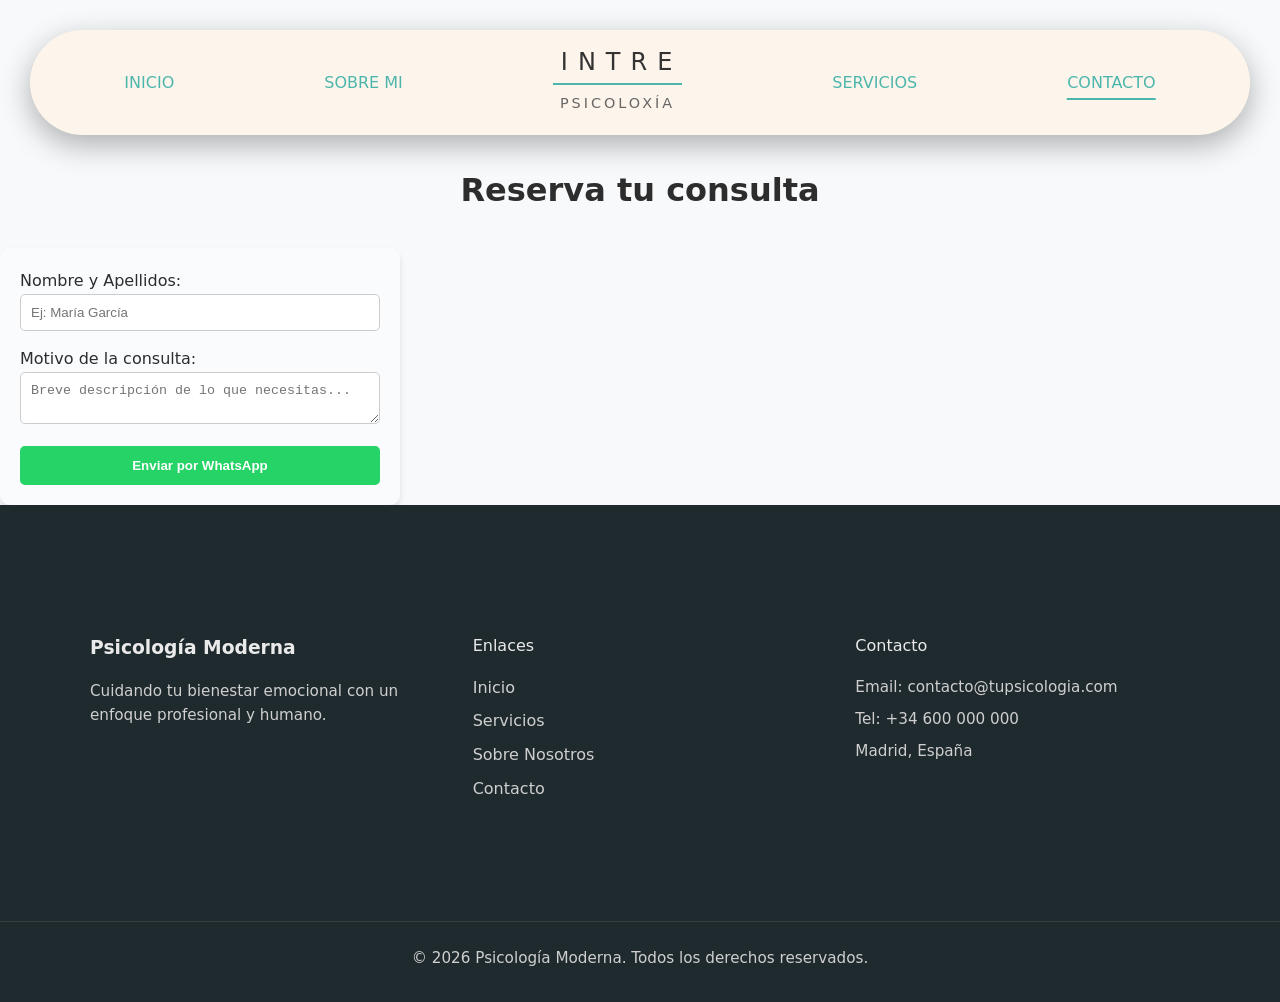
==== views/contacto.html @ 8d7d243c "add" ====
<!DOCTYPE html>
<html lang="es">
<head>
    <meta charset="UTF-8">
    <meta name="viewport" content="width=device-width, initial-scale=1.0">
    <title>INTRE | PSICOLOXÍA</title>
    <link rel="stylesheet" href="../estilos/estilos.css">
</head>
<body>
    <header>  
        <nav class="navBar">
            <ul class="navBarlist">
                <li><a class="enlace" href="../index.html">INICIO</a></li>
                <li><a class="enlace" href="#">SOBRE MI</a></li>
                <li class="logo-item">
                    <div class="logo-intre">
                        <a href="../index.html">
                            <span class="nombre-principal">INTRE</span>
                            <div class="linea-divisora"></div>
                            <span class="especialidad">PSICOLOXÍA</span>
                        </a>
                    </div>
                </li>
                <li><a class="enlace" href="#">SERVICIOS</a></li>
                <li><a class="enlace active" href="#">CONTACTO</a></li>
            </ul>
        </nav>
    </header>
    <main>
        <!-- CONTACTO -->
        <section id="contacto">
            <h2>Reserva tu consulta</h2>
            <form id="psicoForm">
                <div class="campo">
                    <label>Nombre y Apellidos:</label>
                    <input type="text" id="nombreCompleto" placeholder="Ej: María García" required>
                </div>
                <div class="campo">
                    <label>Motivo de la consulta:</label>
                    <textarea id="consulta" placeholder="Breve descripción de lo que necesitas..." required></textarea>
                </div>
                <button type="button" onclick="enviarConsulta()">
                    Enviar por WhatsApp
                </button>
            </form>
        </section>

    </main>
    <footer class="footer">
        <div class="container footer-content">
            <div class="footer-brand">
                <h3>Psicología Moderna</h3>
                <p>Cuidando tu bienestar emocional con un enfoque profesional y humano.</p>
            </div>
            <div class="footer-links">
                <h4>Enlaces</h4>
                <ul>
                    <li><a href="#">Inicio</a></li>
                    <li><a href="#">Servicios</a></li>
                    <li><a href="#">Sobre Nosotros</a></li>
                    <li><a href="#contacto">Contacto</a></li>
                </ul>
            </div>
            <div class="footer-contact">
                <h4>Contacto</h4>
                <p>Email: contacto@tupsicologia.com</p>
                <p>Tel: +34 600 000 000</p>
                <p>Madrid, España</p>
            </div>
        </div>
        <div class="footer-bottom">
            <p>© 2026 Psicología Moderna. Todos los derechos reservados.</p>
        </div>
    </footer> 
<script src="../js/scripts.js"></script>
</body>
</html>
---- estilos/estilos.css ----
header{
    background-color: #fdf5eb;
    margin: 30px;
    border-radius: 100px;
    box-shadow: 0 10px 30px rgba(0, 0, 0, 0.3);
}

.logo-intre {
    display: flex;
    flex-direction: column; /* Alinea los elementos uno sobre otro */
    align-items: center;    /* Centra el texto y la línea */
    text-align: center;
}

.logo-intre a{
    text-decoration: none;
    align-items: center;
    width: 100%;
    flex-direction: column;
   
}

.nombre-principal {
    font-size: 1.5rem;      /* Tamaño grande para destacar */
    letter-spacing: 10px;    /* Espaciado entre letras como en la imagen */
    color: #333;            /* Gris muy oscuro/negro */
    font-weight: 400;       /* No muy negrita, más elegante */
    line-height: 1;
    padding-left: 8px;
}

.linea-divisora {
    height: 2px;            /* Grosor de la línea del logo */
    width: 100%;            /* Ocupa todo el ancho de la palabra INTRE */
    background-color: #4db6ac; /* Color azul de la marca */
    margin: 5px 0;          /* Espacio arriba y abajo de la línea */
    align-items: center;
}

.especialidad {
    font-size: 0.9rem;      /* Más pequeña que el nombre */
    letter-spacing: 3px;    /* Mucho espacio entre letras para equilibrar */
    color: #666;            /* Gris un poco más claro */
}
.navBarlist {
    display: flex;
    justify-content: center; /* Centra todo el grupo */
    align-items: center;     /* Alinea verticalmente el texto con el logo */
    list-style: none;
    gap: 150px;               /* Espacio uniforme entre palabras y logo */
    padding: 20px;
}

.enlace{
    text-decoration: none;
    color: #4db6ac;
    position: relative;
    padding-bottom: 8px;
    transition: color 0.3s;
}
.enlace::after{
    content: '';
    position: absolute;
    width: 0;
    height: 2px;
    bottom: 0;
    left: 50%;
    background-color: #4db6ac; /* El azul de tu logo INTRE */
    transition: all 0.3s ease;
    transform: translateX(-50%);
}
.enlace:hover{
    color: #4db6ac;
}
.enlace:hover::after{
    width: 100%;
}
.active::after{
    width: 100%;
    background-color: #4db6ac;
}
/* ===== RESET ===== */
* {
  margin: 0;
  padding: 0;
  box-sizing: border-box;
}

body {
  font-family: 'Segoe UI', system-ui, -apple-system, sans-serif;
  background-color: #f8f9fb;
  color: #2d2d2d;
  line-height: 1.6;
}


/* ===== CONTENEDOR GENERAL ===== */


.container {
  width: 90%;
  max-width: 1100px;
  margin: 0 auto;
  padding: 4rem 0;
}


/* ===== HERO ===== */


.hero {
  background: linear-gradient(135deg, #e3f2f1, #f8f9fb);
  padding: 6rem 2rem;
  text-align: center;
}

.hero h1 {
  font-size: 2.5rem;
  font-weight: 600;
  margin-bottom: 1rem;
}

.hero p {
  max-width: 600px;
  margin: 0 auto 2rem auto;
  font-size: 1.1rem;
  color: #555;
}


/* ===== BOTONES ===== */


.btn-primary,
.btn-secondary {
  display: inline-block;
  padding: 0.9rem 1.8rem;
  border-radius: 50px;
  text-decoration: none;
  font-weight: 500;
  transition: all 0.3s ease;
}

.btn-primary {
  background-color: #4db6ac;
  color: white;
}

.btn-primary:hover {
  background-color: #3aa79d;
  transform: translateY(-2px);
}

.btn-secondary {
  background-color: transparent;
  border: 2px solid #4db6ac;
  color: #4db6ac;
}

.btn-secondary:hover {
  background-color: #4db6ac;
  color: white;
}


/* ===== SECCIONES ===== */


section h2 {
  text-align: center;
  font-size: 2rem;
  margin-bottom: 2rem;
  font-weight: 600;
}

.about p,
.method p,
.contact p {
  max-width: 700px;
  margin: 0 auto;
  text-align: center;
  color: #555;
}


/* ===== SERVICIOS ===== */


.services{
  background: linear-gradient(135deg, #e3f2f1, #f8f9fb);
}

.services-grid {
  display: grid;
  gap: 2rem;
  grid-template-columns: repeat(auto-fit, minmax(250px, 1fr));
}

.card {
  background: white;
  padding: 2rem;
  border-radius: 16px;
  box-shadow: 0 10px 25px rgba(0, 0, 0, 0.05);
  transition: all 0.3s ease;
  text-align: center;
}

.card h3 {
  margin-bottom: 1rem;
  font-weight: 600;
}

.card p {
  color: #666;
  font-size: 0.95rem;
}

.card:hover {
  transform: translateY(-5px);
  box-shadow: 0 15px 35px rgba(0, 0, 0, 0.08);
}

/* ===== CONTACTO ===== */
.contact {
  background-color: #eef6f5;
  text-align: center;
  padding: 4rem 2rem;
}

/* ===== RESPONSIVE ===== */
@media (max-width: 768px) {
  .hero h1 {
    font-size: 2rem;
  }

  .container {
    padding: 3rem 0;
  }
}


/* ===== FOOTER ===== */


.footer {
  background-color: #1f2a2e;
  color: #eaeaea;
  padding-top: 4rem;
}

.footer-content {
  display: grid;
  gap: 3rem;
  grid-template-columns: repeat(auto-fit, minmax(250px, 1fr));
}

.footer h3 {
  font-weight: 600;
  margin-bottom: 1rem;
}

.footer h4 {
  margin-bottom: 1rem;
  font-weight: 500;
}

.footer p {
  color: #cfcfcf;
  font-size: 0.95rem;
  margin-bottom: 0.5rem;
}

.footer ul {
  list-style: none;
}

.footer ul li {
  margin-bottom: 0.5rem;
}

.footer ul li a {
  text-decoration: none;
  color: #cfcfcf;
  transition: color 0.3s ease;
}

.footer ul li a:hover {
  color: #4db6ac;
}

.footer-bottom {
  text-align: center;
  padding: 1.5rem 0;
  margin-top: 3rem;
  border-top: 1px solid rgba(255, 255, 255, 0.1);
  font-size: 0.9rem;
  color: #aaaaaa;
}


/* ===== CONTACTO ===== */


/* ===== FORMULARIO DE CONTACTO ===== */


#psicoForm {
    max-width: 400px;
    background: #f9fbfd;
    padding: 20px;
    border-radius: 10px;
    box-shadow: 0 4px 6px rgba(0,0,0,0.1);
}

.campo { margin-bottom: 15px; }

input, textarea {
    width: 100%;
    padding: 10px;
    border: 1px solid #ccc;
    border-radius: 5px;
}

button {
    background-color: #25D366; /* Verde WhatsApp */
    color: white;
    border: none;
    padding: 12px 20px;
    border-radius: 5px;
    cursor: pointer;
    font-weight: bold;
    width: 100%;
}

button:hover {
    background-color: #128C7E;
}
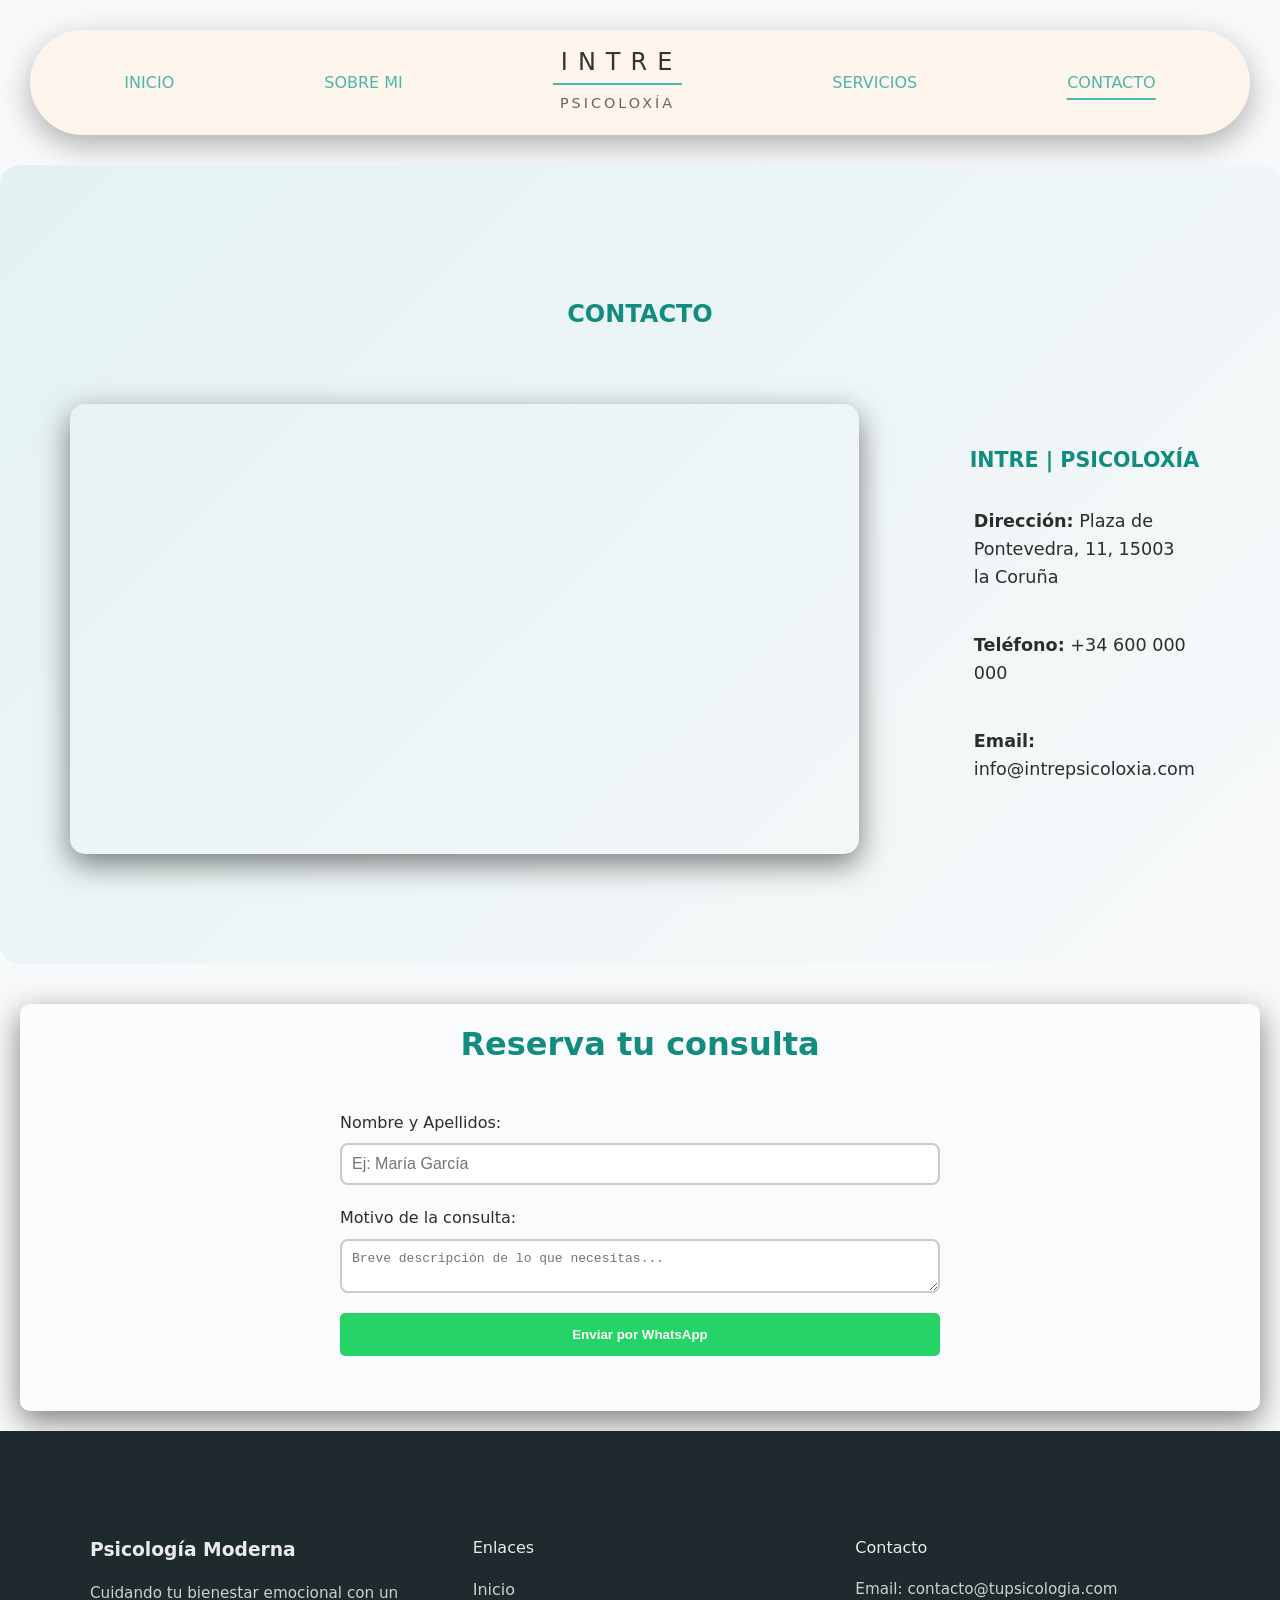
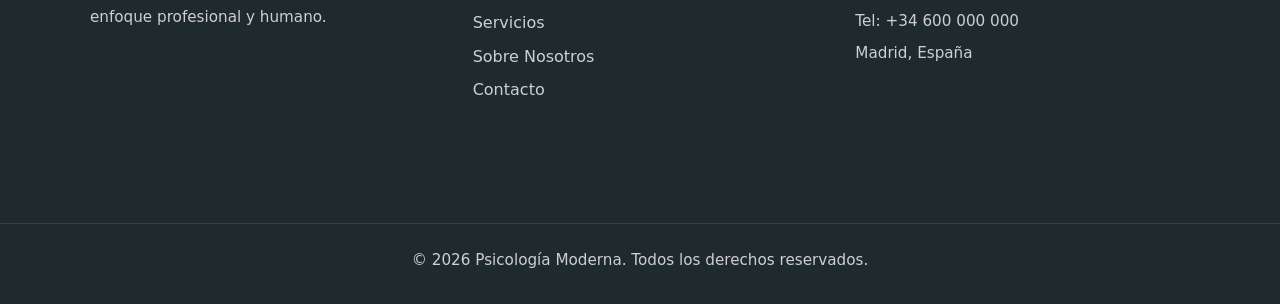
==== commit 918f7d5d: "contacto" ====
--- a/views/contacto.html
+++ b/views/contacto.html
@@ -28,6 +28,23 @@
     </header>
     <main>
         <!-- CONTACTO -->
+        <section id="direction">
+            <h1>CONTACTO</h1>
+            <div class="container-direction">
+                <div class="map">
+                    <iframe 
+                    src="https://www.google.com/maps/embed?pb=!1m18!1m12!1m3!1d1208.1964833346738!2d-8.408264722732978!3d43.367116975415854!2m3!1f0!2f0!3f0!3m2!1i1024!2i768!4f13.1!3m3!1m2!1s0xd2e7c62a574b933%3A0xe3ad28f5b50853cc!2sPl.%20Pontevedra%2C%2011%2C%2015003%20La%20Coru%C3%B1a!5e1!3m2!1ses!2ses!4v1773595014898!5m2!1ses!2ses" 
+                    width="900" height="450" style="border:0;" allowfullscreen="" loading="lazy" referrerpolicy="no-referrer-when-downgrade">
+                    </iframe>
+                </div>
+                <div class="contactos-container">
+                    <h3>INTRE | PSICOLOXÍA</h3>
+                    <p><strong>Dirección:</strong> Plaza de Pontevedra, 11, 15003 la Coruña</p>
+                    <p><strong>Teléfono:</strong> +34 600 000 000</p>
+                    <p><strong>Email:</strong> info@intrepsicoloxia.com</p>
+                </div>
+            </div>  
+        </section>
         <section id="contacto">
             <h2>Reserva tu consulta</h2>
             <form id="psicoForm">
@@ -44,7 +61,6 @@
                 </button>
             </form>
         </section>
-
     </main>
     <footer class="footer">
         <div class="container footer-content">
--- a/estilos/estilos.css
+++ b/estilos/estilos.css
@@ -138,7 +138,7 @@
   border-radius: 50px;
   text-decoration: none;
   font-weight: 500;
-  transition: all 0.3s ease;
+  transition: all 0.5s ease;
 }
 
 .btn-primary {
@@ -245,7 +245,7 @@
 .footer {
   background-color: #1f2a2e;
   color: #eaeaea;
-  padding-top: 4rem;
+  padding-top: 40px;
 }
 
 .footer-content {
@@ -303,35 +303,98 @@
 
 /* ===== FORMULARIO DE CONTACTO ===== */
 
-
+#direction {
+  background: linear-gradient(135deg, #e3f2f1, #f8f9fb);
+  padding: 80px 40px;
+  margin-bottom: 40px;
+  border-radius: 20px;
+}
+#direction h1 {
+  margin-top: 20px;
+  text-align: center;
+  color: #128C7E;
+  padding-top: 30px;
+}
+.container-direction {
+  display: flex;
+  gap: 40px;
+  align-items: center;
+  margin-top: 40px;
+}
+.map {
+  width: 100%;
+  max-width: 900px;
+  margin: 30px;
+  border-radius: 15px; 
+  overflow: hidden;    
+  box-shadow: 0 10px 30px rgba(0, 0, 0, 0.5);
+}
+.map iframe {
+  width: 100%;
+  display: block;
+}
+.contactos-container {
+  flex: 1;
+  font-size: 1.1em;
+  padding: 15px;
+}
+.contactos-container p {
+  margin: 20px;
+  padding: 10px;
+}
+.contactos-container h3 {
+  margin-bottom: 20px;
+  color: #128C7E;
+  text-align: center;
+  max-width: 600px;
+}
+#contacto {
+  background: #f9fbfd;
+  padding: 15px;
+  border-radius: 10px;
+  box-shadow: 0 10px 30px rgba(0,0,0,0.5);
+  margin: 20px;
+}
+#contacto h2 {
+  color: #128C7E;
+
+}
 #psicoForm {
-    max-width: 400px;
-    background: #f9fbfd;
-    padding: 20px;
-    border-radius: 10px;
-    box-shadow: 0 4px 6px rgba(0,0,0,0.1);
-}
-
-.campo { margin-bottom: 15px; }
-
-input, textarea {
-    width: 100%;
-    padding: 10px;
-    border: 1px solid #ccc;
-    border-radius: 5px;
+  max-width: 600px;
+  margin: 40px auto;
+  display: flex;
+  flex-direction: column;
+  gap: 20px;
+}
+
+.campo { 
+  display: flex;
+  flex-direction: column; 
+}
+.campo label {
+  margin-bottom: 8px;
+  font-weight: 500;
+}
+.campo input, textarea {
+  padding: 10px;
+  border: 2px solid #ccc;
+  border-radius: 8px;
+  font-size: 1em;
 }
 
 button {
-    background-color: #25D366; /* Verde WhatsApp */
-    color: white;
-    border: none;
-    padding: 12px 20px;
-    border-radius: 5px;
-    cursor: pointer;
-    font-weight: bold;
-    width: 100%;
+  background-color: #25D366; /* Verde WhatsApp */
+  color: white;
+  border: 2px solid #25D366;
+  padding: 12px 20px;
+  border-radius: 5px;
+  cursor: pointer;
+  font-weight: bold;
+  width: 100%;
+  transition: 0.6s;
 }
 
 button:hover {
-    background-color: #128C7E;
+  background-color: white;
+  color: #25D366;
 }
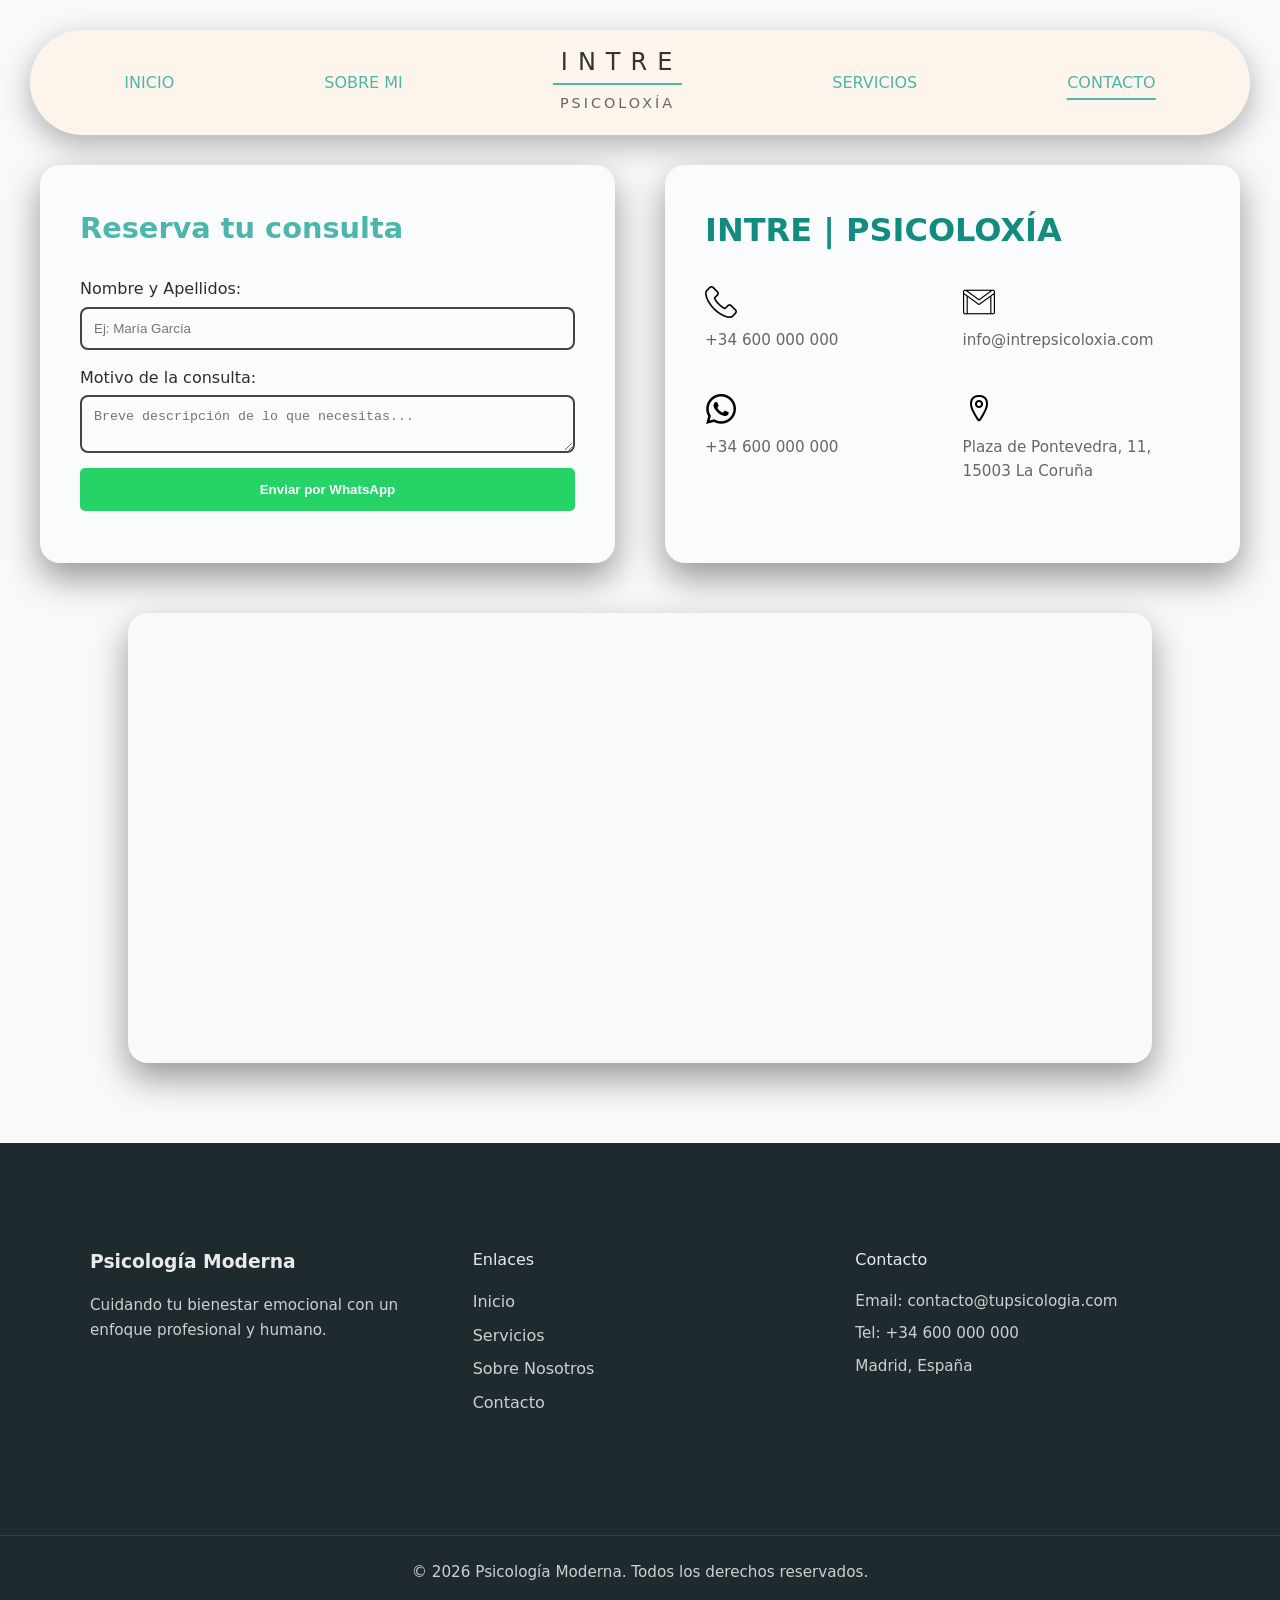
==== commit 87f99c93: "contacto.1" ====
--- a/views/contacto.html
+++ b/views/contacto.html
@@ -21,7 +21,14 @@
                         </a>
                     </div>
                 </li>
-                <li><a class="enlace" href="#">SERVICIOS</a></li>
+                <li class="dropdown">
+                  <a class="enlace" href="#">SERVICIOS</a>
+                  <ul class="submenu">
+                    <li><a class="enlace" href="#">Infancia y Adolescencia</a></li>
+                    <li><a class="enlace" href="#">Adultos (Ansiedad/Depresión)</a></li>
+                    <li><a class="enlace" href="#">Psicología del Deporte</a></li>
+                  </ul> 
+                </li>
                 <li><a class="enlace active" href="#">CONTACTO</a></li>
             </ul>
         </nav>
@@ -29,37 +36,51 @@
     <main>
         <!-- CONTACTO -->
         <section id="direction">
-            <h1>CONTACTO</h1>
             <div class="container-direction">
-                <div class="map">
-                    <iframe 
+                <div class="contact-card-form">
+                    <h3>Reserva tu consulta</h3>
+                    <form id="psicoForm">
+                        <div class="campo">
+                            <label for="nombreCompleto">Nombre y Apellidos:</label>
+                            <input type="text" id="nombreCompleto" placeholder="Ej: María García" required>
+                        </div>
+                        <div class="campo">
+                            <label for="consulta">Motivo de la consulta:</label>
+                            <textarea id="consulta" placeholder="Breve descripción de lo que necesitas..." required></textarea>
+                        </div>
+                        <button type="button" onclick="enviarConsulta()">
+                        Enviar por WhatsApp
+                        </button>
+                    </form>
+                </div>
+                <div class="contact-info-side">
+                    <h2 class="titulo-intre-brand">INTRE | PSICOLOXÍA</h2>
+                    <div class="info-grid-custom">
+                        <div class="info-item">
+                            <img src="../assets/img/telefono.png" alt="Teléfono">
+                            <p>+34 600 000 000</p>
+                        </div>
+                        <div class="info-item">
+                            <img src="../assets/img/gmail.png" alt="Email">
+                            <p>info@intrepsicoloxia.com</p>
+                        </div>
+                            <div class="info-item">
+                            <img src="../assets/img/whatsapp.png" alt="WhatsApp">
+                            <p>+34 600 000 000</p>
+                        </div>
+                        <div class="info-item">
+                            <img src="../assets/img/ubicacion.png" alt="Ubicación">
+                            <p>Plaza de Pontevedra, 11, 15003 La Coruña</p>
+                        </div>
+                    </div>
+                </div>
+            </div>
+            <div class="mapa-centrado">
+                <iframe 
                     src="https://www.google.com/maps/embed?pb=!1m18!1m12!1m3!1d1208.1964833346738!2d-8.408264722732978!3d43.367116975415854!2m3!1f0!2f0!3f0!3m2!1i1024!2i768!4f13.1!3m3!1m2!1s0xd2e7c62a574b933%3A0xe3ad28f5b50853cc!2sPl.%20Pontevedra%2C%2011%2C%2015003%20La%20Coru%C3%B1a!5e1!3m2!1ses!2ses!4v1773595014898!5m2!1ses!2ses" 
-                    width="900" height="450" style="border:0;" allowfullscreen="" loading="lazy" referrerpolicy="no-referrer-when-downgrade">
-                    </iframe>
-                </div>
-                <div class="contactos-container">
-                    <h3>INTRE | PSICOLOXÍA</h3>
-                    <p><strong>Dirección:</strong> Plaza de Pontevedra, 11, 15003 la Coruña</p>
-                    <p><strong>Teléfono:</strong> +34 600 000 000</p>
-                    <p><strong>Email:</strong> info@intrepsicoloxia.com</p>
-                </div>
-            </div>  
-        </section>
-        <section id="contacto">
-            <h2>Reserva tu consulta</h2>
-            <form id="psicoForm">
-                <div class="campo">
-                    <label>Nombre y Apellidos:</label>
-                    <input type="text" id="nombreCompleto" placeholder="Ej: María García" required>
-                </div>
-                <div class="campo">
-                    <label>Motivo de la consulta:</label>
-                    <textarea id="consulta" placeholder="Breve descripción de lo que necesitas..." required></textarea>
-                </div>
-                <button type="button" onclick="enviarConsulta()">
-                    Enviar por WhatsApp
-                </button>
-            </form>
+                    width="100%" height="100%" style="border:0;" allowfullscreen="" loading="lazy">
+                </iframe>
+            </div>
         </section>
     </main>
     <footer class="footer">
--- a/estilos/estilos.css
+++ b/estilos/estilos.css
@@ -1,83 +1,126 @@
 header{
-    background-color: #fdf5eb;
-    margin: 30px;
-    border-radius: 100px;
-    box-shadow: 0 10px 30px rgba(0, 0, 0, 0.3);
+  background-color: #fdf5eb;
+  margin: 30px;
+  border-radius: 100px;
+  box-shadow: 0 10px 30px rgba(0, 0, 0, 0.3);
 }
 
 .logo-intre {
-    display: flex;
-    flex-direction: column; /* Alinea los elementos uno sobre otro */
-    align-items: center;    /* Centra el texto y la línea */
-    text-align: center;
+  display: flex;
+  flex-direction: column; /* Alinea los elementos uno sobre otro */
+  align-items: center;    /* Centra el texto y la línea */
+  text-align: center;
 }
 
 .logo-intre a{
-    text-decoration: none;
-    align-items: center;
-    width: 100%;
-    flex-direction: column;
+  text-decoration: none;
+  align-items: center;
+  width: 100%;
+  flex-direction: column;
    
 }
 
 .nombre-principal {
-    font-size: 1.5rem;      /* Tamaño grande para destacar */
-    letter-spacing: 10px;    /* Espaciado entre letras como en la imagen */
-    color: #333;            /* Gris muy oscuro/negro */
-    font-weight: 400;       /* No muy negrita, más elegante */
-    line-height: 1;
-    padding-left: 8px;
+  font-size: 1.5rem;      /* Tamaño grande para destacar */
+  letter-spacing: 10px;    /* Espaciado entre letras como en la imagen */
+  color: #333;            /* Gris muy oscuro/negro */
+  font-weight: 400;       /* No muy negrita, más elegante */
+  line-height: 1;
+  padding-left: 8px;
 }
 
 .linea-divisora {
-    height: 2px;            /* Grosor de la línea del logo */
-    width: 100%;            /* Ocupa todo el ancho de la palabra INTRE */
-    background-color: #4db6ac; /* Color azul de la marca */
-    margin: 5px 0;          /* Espacio arriba y abajo de la línea */
-    align-items: center;
+  height: 2px;            /* Grosor de la línea del logo */
+  width: 100%;            /* Ocupa todo el ancho de la palabra INTRE */
+  background-color: #4db6ac; /* Color azul de la marca */
+  margin: 5px 0;          /* Espacio arriba y abajo de la línea */
+  align-items: center;
 }
 
 .especialidad {
-    font-size: 0.9rem;      /* Más pequeña que el nombre */
-    letter-spacing: 3px;    /* Mucho espacio entre letras para equilibrar */
-    color: #666;            /* Gris un poco más claro */
+  font-size: 0.9rem;      /* Más pequeña que el nombre */
+  letter-spacing: 3px;    /* Mucho espacio entre letras para equilibrar */
+  color: #666;            /* Gris un poco más claro */
 }
 .navBarlist {
-    display: flex;
-    justify-content: center; /* Centra todo el grupo */
-    align-items: center;     /* Alinea verticalmente el texto con el logo */
-    list-style: none;
-    gap: 150px;               /* Espacio uniforme entre palabras y logo */
-    padding: 20px;
+  display: flex;
+  justify-content: center; /* Centra todo el grupo */
+  align-items: center;     /* Alinea verticalmente el texto con el logo */
+  list-style: none;
+  gap: 150px;               /* Espacio uniforme entre palabras y logo */
+  padding: 20px;
 }
 
 .enlace{
-    text-decoration: none;
-    color: #4db6ac;
-    position: relative;
-    padding-bottom: 8px;
-    transition: color 0.3s;
+  text-decoration: none;
+  color: #4db6ac;
+  position: relative;
+  padding-bottom: 8px;
+  transition: color 0.3s;
 }
 .enlace::after{
-    content: '';
-    position: absolute;
-    width: 0;
-    height: 2px;
-    bottom: 0;
-    left: 50%;
-    background-color: #4db6ac; /* El azul de tu logo INTRE */
-    transition: all 0.3s ease;
-    transform: translateX(-50%);
+  content: '';
+  position: absolute;
+  width: 0;
+  height: 2px;
+  bottom: 0;
+  left: 50%;
+  background-color: #4db6ac; /* El azul de tu logo INTRE */
+  transition: all 0.3s ease;
+  transform: translateX(-50%);
 }
 .enlace:hover{
-    color: #4db6ac;
+  color: #4db6ac;
 }
 .enlace:hover::after{
-    width: 100%;
+  width: 100%;
 }
 .active::after{
-    width: 100%;
-    background-color: #4db6ac;
+  width: 100%;
+  background-color: #4db6ac;
+}
+.dropdown {
+  position: relative;
+}
+.submenu {
+  display: none;
+  position: absolute;
+  top: auto;
+  left: 50%;
+  transform: translateX(-50%);
+  background-color: #fdf5eb;
+  min-width: 200px;
+  border-radius: 15px;
+  box-shadow: 0 10px 25px rgba(0, 0, 0, 0.15);
+  padding: 10px 0;
+  z-index: 100;
+  list-style: none;
+}
+.dropdown:hover .submenu {
+  display: block;
+  animation: fadeIn 0.6s ease;
+}
+.submenu li a {
+  display: block;
+  padding: 10px 20px;
+  color: #4db6ac;
+  text-decoration: none;
+  font-size: 0.9rem;
+  transition: background-color 0.6s, color 0.6s;
+}
+.submenu li a:hover {
+  background-color: #e3f2f1;
+  color: #4db6ac;
+}
+@keyframes fadeIn {
+  from {
+    opacity: 0;
+    transform: translate(-50%, 10px);
+  }
+  to {
+    opacity: 1;
+    transform: translate(-50%, 0);
+  }
 }
 /* ===== RESET ===== */
 * {
@@ -302,88 +345,48 @@
 
 
 /* ===== FORMULARIO DE CONTACTO ===== */
-
-#direction {
-  background: linear-gradient(135deg, #e3f2f1, #f8f9fb);
-  padding: 80px 40px;
-  margin-bottom: 40px;
-  border-radius: 20px;
-}
-#direction h1 {
-  margin-top: 20px;
-  text-align: center;
-  color: #128C7E;
-  padding-top: 30px;
-}
+/* Ajuste del contenedor principal para que sea flexible */
 .container-direction {
   display: flex;
-  gap: 40px;
-  align-items: center;
-  margin-top: 40px;
-}
-.map {
-  width: 100%;
-  max-width: 900px;
-  margin: 30px;
-  border-radius: 15px; 
-  overflow: hidden;    
-  box-shadow: 0 10px 30px rgba(0, 0, 0, 0.5);
-}
-.map iframe {
-  width: 100%;
-  display: block;
-}
-.contactos-container {
+  gap: 50px;
+  align-items: stretch;
+  max-width: 1200px;
+  margin: 0 auto;
+}
+
+/* Tarjeta del Formulario (Lado Izquierdo) */
+.contact-card-form {
   flex: 1;
-  font-size: 1.1em;
-  padding: 15px;
-}
-.contactos-container p {
-  margin: 20px;
-  padding: 10px;
-}
-.contactos-container h3 {
-  margin-bottom: 20px;
-  color: #128C7E;
-  text-align: center;
-  max-width: 600px;
-}
-#contacto {
+  background-color: #f9fbfd; 
+  padding: 40px;
+  border-radius: 20px;
+  box-shadow: 0 15px 35px rgba(0, 0, 0, 0.4);
+}
+
+.contact-card-form h3 {
+  color: #4db6ac;
+  margin-bottom: 25px;
+  font-size: 1.8rem;
+  text-align: left;
+}
+
+.contact-card-form label {
+  color: #2d2d2d;
+  font-size: 1rem;
+  margin-bottom: 5px;
+}
+
+.contact-card-form input, 
+.contact-card-form textarea {
   background: #f9fbfd;
-  padding: 15px;
-  border-radius: 10px;
-  box-shadow: 0 10px 30px rgba(0,0,0,0.5);
-  margin: 20px;
-}
-#contacto h2 {
-  color: #128C7E;
-
-}
-#psicoForm {
-  max-width: 600px;
-  margin: 40px auto;
-  display: flex;
-  flex-direction: column;
-  gap: 20px;
-}
-
-.campo { 
-  display: flex;
-  flex-direction: column; 
-}
-.campo label {
-  margin-bottom: 8px;
-  font-weight: 500;
-}
-.campo input, textarea {
-  padding: 10px;
-  border: 2px solid #ccc;
+  border: 2px solid #444;
+  color: #2d2d2d;
+  padding: 12px;
+  margin-bottom: 15px;
   border-radius: 8px;
-  font-size: 1em;
-}
-
+}
 button {
-  background-color: #25D366; /* Verde WhatsApp */
+  background-color: #25D366;
   color: white;
   border: 2px solid #25D366;
   padding: 12px 20px;
@@ -391,10 +394,86 @@
   cursor: pointer;
   font-weight: bold;
   width: 100%;
-  transition: 0.6s;
-}
-
+  transition: 0.7s;
+}
 button:hover {
   background-color: white;
   color: #25D366;
+}
+.campo {
+  display: flex;
+  flex-direction: column;
+}
+.campo input:focus,
+.campo textarea:focus {
+  border-color: #25D366;
+  outline: none;
+  box-shadow: 0 0 5px rgba(37, 211, 102, 0.5);
+}
+/* Lado Derecho: Grid de iconos */
+.contact-info-side {
+  flex: 1;
+  background-color: #f9fbfd; 
+  padding: 40px;
+  border-radius: 20px;
+  box-shadow: 0 15px 35px rgba(0, 0, 0, 0.4);
+}
+
+.titulo-intre-brand {
+  color: #128C7E;
+  margin-bottom: 30px;
+  text-align: left !important;
+}
+
+.info-grid-custom {
+  display: grid;
+  grid-template-columns: 1fr 1fr; /* Crea las 2 columnas */
+  gap: 40px 20px; /* Espacio vertical y horizontal */
+  margin-bottom: 40px;
+}
+
+.info-item {
+  display: flex;
+  flex-direction: column;
+  align-items: flex-start;
+}
+
+.info-item img {
+  width: 32px;
+  height: 32px;
+  margin-bottom: 10px;
+  object-fit: contain;
+}
+
+.info-item p {
+  font-size: 0.95rem;
+  color: #666;
+  margin: 0 !important;
+}
+
+/* Mapa tipo "thumbnail" */
+/* Nuevo contenedor para el mapa abajo */
+.mapa-centrado {
+  width: 80%;            /* Ocupa el 80% horizontalmente */
+  height: 450px;         /* Altura del mapa */
+  margin: 50px auto 80px;   /* 'auto' lo centra horizontalmente y 50px de margen arriba */
+  border-radius: 20px;   /* Bordes redondeados para que pegue con tu diseño */
+  overflow: hidden;
+  box-shadow: 0 15px 35px rgba(0, 0, 0, 0.4); 
+}
+
+.mapa-centrado iframe {
+  width: 100%;
+  height: 100%;
+}
+
+
+/* Responsividad para móviles */
+@media (max-width: 850px) {
+  .container-direction {
+    flex-direction: column;
+  }
+  .info-grid-custom {
+    grid-template-columns: 1fr; /* Una columna en pantallas pequeñas */
+  }
 }
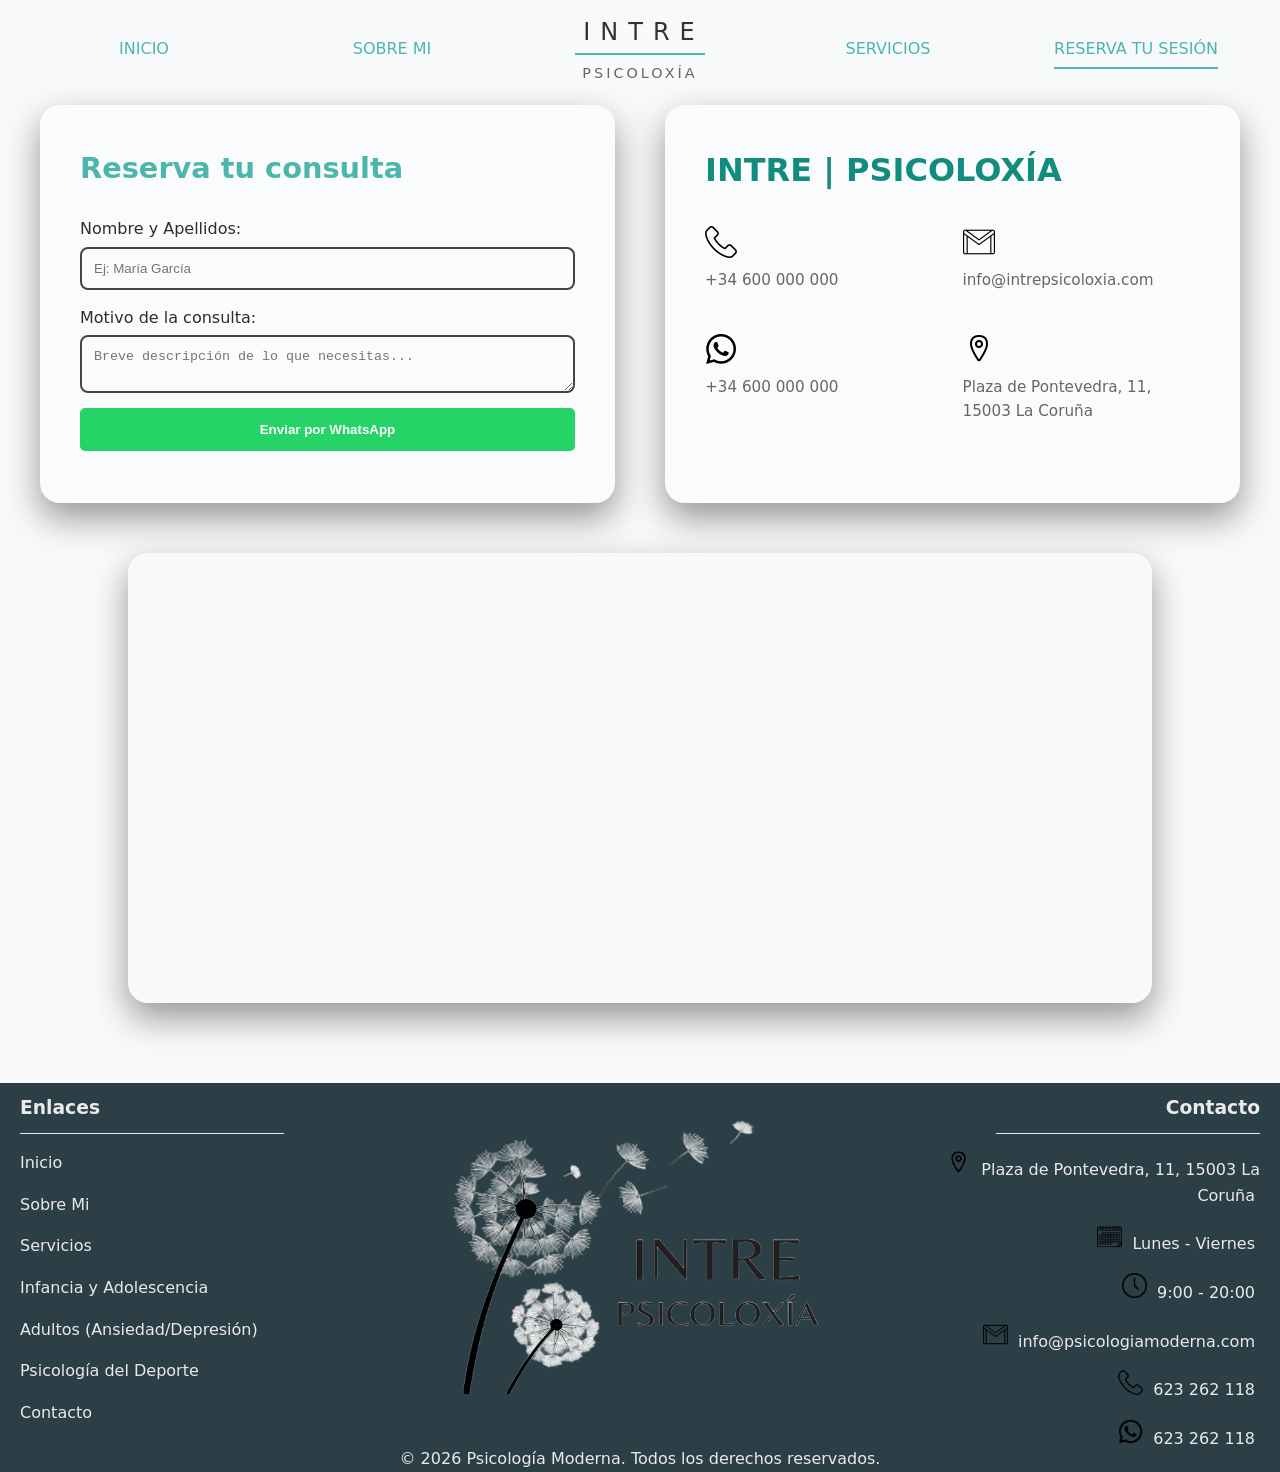
==== commit 31019e27: "0.3" ====
--- a/views/contacto.html
+++ b/views/contacto.html
@@ -29,7 +29,7 @@
                     <li><a class="enlace" href="#">Psicología del Deporte</a></li>
                   </ul> 
                 </li>
-                <li><a class="enlace active" href="#">CONTACTO</a></li>
+                <li><a class="enlace active" href="#">RESERVA TU SESIÓN</a></li>
             </ul>
         </nav>
     </header>
@@ -83,32 +83,51 @@
             </div>
         </section>
     </main>
-    <footer class="footer">
-        <div class="container footer-content">
-            <div class="footer-brand">
-                <h3>Psicología Moderna</h3>
-                <p>Cuidando tu bienestar emocional con un enfoque profesional y humano.</p>
-            </div>
-            <div class="footer-links">
-                <h4>Enlaces</h4>
-                <ul>
-                    <li><a href="#">Inicio</a></li>
-                    <li><a href="#">Servicios</a></li>
-                    <li><a href="#">Sobre Nosotros</a></li>
-                    <li><a href="#contacto">Contacto</a></li>
-                </ul>
-            </div>
-            <div class="footer-contact">
-                <h4>Contacto</h4>
-                <p>Email: contacto@tupsicologia.com</p>
-                <p>Tel: +34 600 000 000</p>
-                <p>Madrid, España</p>
-            </div>
-        </div>
-        <div class="footer-bottom">
-            <p>© 2026 Psicología Moderna. Todos los derechos reservados.</p>
-        </div>
-    </footer> 
+    <footer>
+    <div class="enlaces-footer">
+      <h3>Enlaces</h3>
+      <span> </span>
+      <ul class="listnav">
+        <li><a href="#">Inicio</a></li>
+        <li><a href="#">Sobre Mi</a></li>
+        <li><a href="#">Servicios</a></li>
+        <li><a href="#">Infancia y Adolescencia</a></li>
+        <li><a href="#">Adultos (Ansiedad/Depresión)</a></li>
+        <li><a href="#">Psicología del Deporte</a></li>
+        <li><a href="#">Contacto</a></li>
+      </ul>
+    </div>
+    <div class="logo-footer">
+      <a href="#"><img width="500" height="350" src="../assets/img/IntreLogo.png"></a>
+      <span>
+        © 2026 Psicología Moderna. Todos los derechos reservados.
+      </span>
+    </div>
+    <div class="contacto-footer">
+      <h3>Contacto</h3>
+      <span class="span-contacto"> </span>
+      <ul class="footer-contact">
+        <li>
+          <img width="25" height="25" src="../assets/img/ubicacion.png" alt="ubicacion"><span> Plaza de Pontevedra, 11, 15003 La Coruña</span>
+        </li>
+        <li>
+          <img width="25" height="25" src="../assets/img/calendario.png" alt="horario"><span> Lunes - Viernes</span>
+        </li>
+        <li>
+          <img width="25" height="25" src="../assets/img/reloj.png" alt="reloj"><span> 9:00 - 20:00</span>
+        </li>
+        <li>
+          <img width="25" height="25" src="../assets/img/gmail.png" alt="gmail"><span> info@psicologiamoderna.com</span>
+        </li>
+        <li>
+          <img width="25" height="25" src="../assets/img/telefono.png" alt="telf"><span> 623 262 118</span>
+        </li>
+        <li>
+          <img width="25" height="25" src="../assets/img/whatsapp.png" alt="whatsapp"><span> 623 262 118</span>
+        </li>
+      </ul>
+    </div>
+  </footer>
 <script src="../js/scripts.js"></script>
 </body>
 </html>
--- a/estilos/estilos.css
+++ b/estilos/estilos.css
@@ -1,8 +1,5 @@
 header{
-  background-color: #fdf5eb;
-  margin: 30px;
-  border-radius: 100px;
-  box-shadow: 0 10px 30px rgba(0, 0, 0, 0.3);
+  margin: 0;
 }
 
 .logo-intre {
@@ -10,6 +7,8 @@
   flex-direction: column; /* Alinea los elementos uno sobre otro */
   align-items: center;    /* Centra el texto y la línea */
   text-align: center;
+  width: max-content;
+  margin: 0 auto; /* Centra el logo horizontalmente */
 }
 
 .logo-intre a{
@@ -17,7 +16,6 @@
   align-items: center;
   width: 100%;
   flex-direction: column;
-   
 }
 
 .nombre-principal {
@@ -34,7 +32,6 @@
   width: 100%;            /* Ocupa todo el ancho de la palabra INTRE */
   background-color: #4db6ac; /* Color azul de la marca */
   margin: 5px 0;          /* Espacio arriba y abajo de la línea */
-  align-items: center;
 }
 
 .especialidad {
@@ -44,14 +41,19 @@
 }
 .navBarlist {
   display: flex;
-  justify-content: center; /* Centra todo el grupo */
+  justify-content: space-around; /* Centra todo el grupo */
   align-items: center;     /* Alinea verticalmente el texto con el logo */
-  list-style: none;
-  gap: 150px;               /* Espacio uniforme entre palabras y logo */
+  list-style: none;               /* Espacio uniforme entre palabras y logo */
   padding: 20px;
-}
-
+  margin: 0;
+  width: 100%;
+}
+.navBarlist li {
+  flex: 1;
+  text-align: center;
+}
 .enlace{
+  display: inline-block;
   text-decoration: none;
   color: #4db6ac;
   position: relative;
@@ -181,17 +183,18 @@
   border-radius: 50px;
   text-decoration: none;
   font-weight: 500;
-  transition: all 0.5s ease;
+  transition: all 1.5s ease;
 }
 
 .btn-primary {
   background-color: #4db6ac;
   color: white;
+  border: 2px solid #4db6ac;
 }
 
 .btn-primary:hover {
-  background-color: #3aa79d;
-  transform: translateY(-2px);
+  background: linear-gradient(135deg, #e3f2f1, #f8f9fb);
+  color: #4db6ac;
 }
 
 .btn-secondary {
@@ -260,7 +263,7 @@
 
 .card:hover {
   transform: translateY(-5px);
-  box-shadow: 0 15px 35px rgba(0, 0, 0, 0.08);
+  box-shadow: 0 15px 35px rgba(0, 0, 0, 0.3);
 }
 
 /* ===== CONTACTO ===== */
@@ -285,60 +288,82 @@
 /* ===== FOOTER ===== */
 
 
-.footer {
-  background-color: #1f2a2e;
+footer {
+  background-color: #2c3f46;
   color: #eaeaea;
-  padding-top: 40px;
-}
-
-.footer-content {
-  display: grid;
-  gap: 3rem;
-  grid-template-columns: repeat(auto-fit, minmax(250px, 1fr));
-}
-
-.footer h3 {
-  font-weight: 600;
-  margin-bottom: 1rem;
-}
-
-.footer h4 {
-  margin-bottom: 1rem;
-  font-weight: 500;
-}
-
-.footer p {
-  color: #cfcfcf;
-  font-size: 0.95rem;
-  margin-bottom: 0.5rem;
-}
-
-.footer ul {
+  display: flex;
+  justify-content: space-between;
+  align-items: stretch;
+  gap: 40px;
+  margin: auto;
+}
+.enlaces-footer {
+  margin-left: 20px;
+  flex: 1;
+}
+.enlaces-footer h3 {
+  text-align: left;
+  margin-bottom: 10px;
+  margin-top: 10px;
+}
+.enlaces-footer span {
+  display: block;
+  width: 80%;
+  height: 1px;
+  background-color: #eaeaea;
+  margin-bottom: 8px;
+}
+.listnav {
   list-style: none;
 }
-
-.footer ul li {
-  margin-bottom: 0.5rem;
-}
-
-.footer ul li a {
+.listnav li {
+  padding: 8px 0;
+}
+.listnav a {
   text-decoration: none;
-  color: #cfcfcf;
-  transition: color 0.3s ease;
-}
-
-.footer ul li a:hover {
-  color: #4db6ac;
-}
-
-.footer-bottom {
-  text-align: center;
-  padding: 1.5rem 0;
-  margin-top: 3rem;
-  border-top: 1px solid rgba(255, 255, 255, 0.1);
-  font-size: 0.9rem;
-  color: #aaaaaa;
-}
+  color: #eaeaea;
+  transition: color 0.6s;
+}
+.listnav a:hover {
+  color: #4db6ac;
+}
+.logo-footer {
+  display: flex;
+  flex-direction: column;
+  align-items: center;
+  text-align: center;
+  flex: 1;
+}
+.logo-footer a {
+  padding-bottom: 5px;
+}
+.contacto-footer {
+  margin-right: 20px;
+  text-align: right;
+  flex: 1;
+}
+.contacto-footer h3 {
+  margin-bottom: 10px;
+  margin-top: 10px;
+}
+.span-contacto {
+  display: block;
+  width: 80%;
+  height: 1px;
+  background-color: #eaeaea;
+  margin-bottom: 8px;
+  margin-left: auto;
+}
+.footer-contact {
+  list-style: none;
+}
+.footer-contact li {
+  padding: 8px 0;
+}
+.footer-contact span {
+  padding: 5px;
+}
+
 
 
 /* ===== CONTACTO ===== */
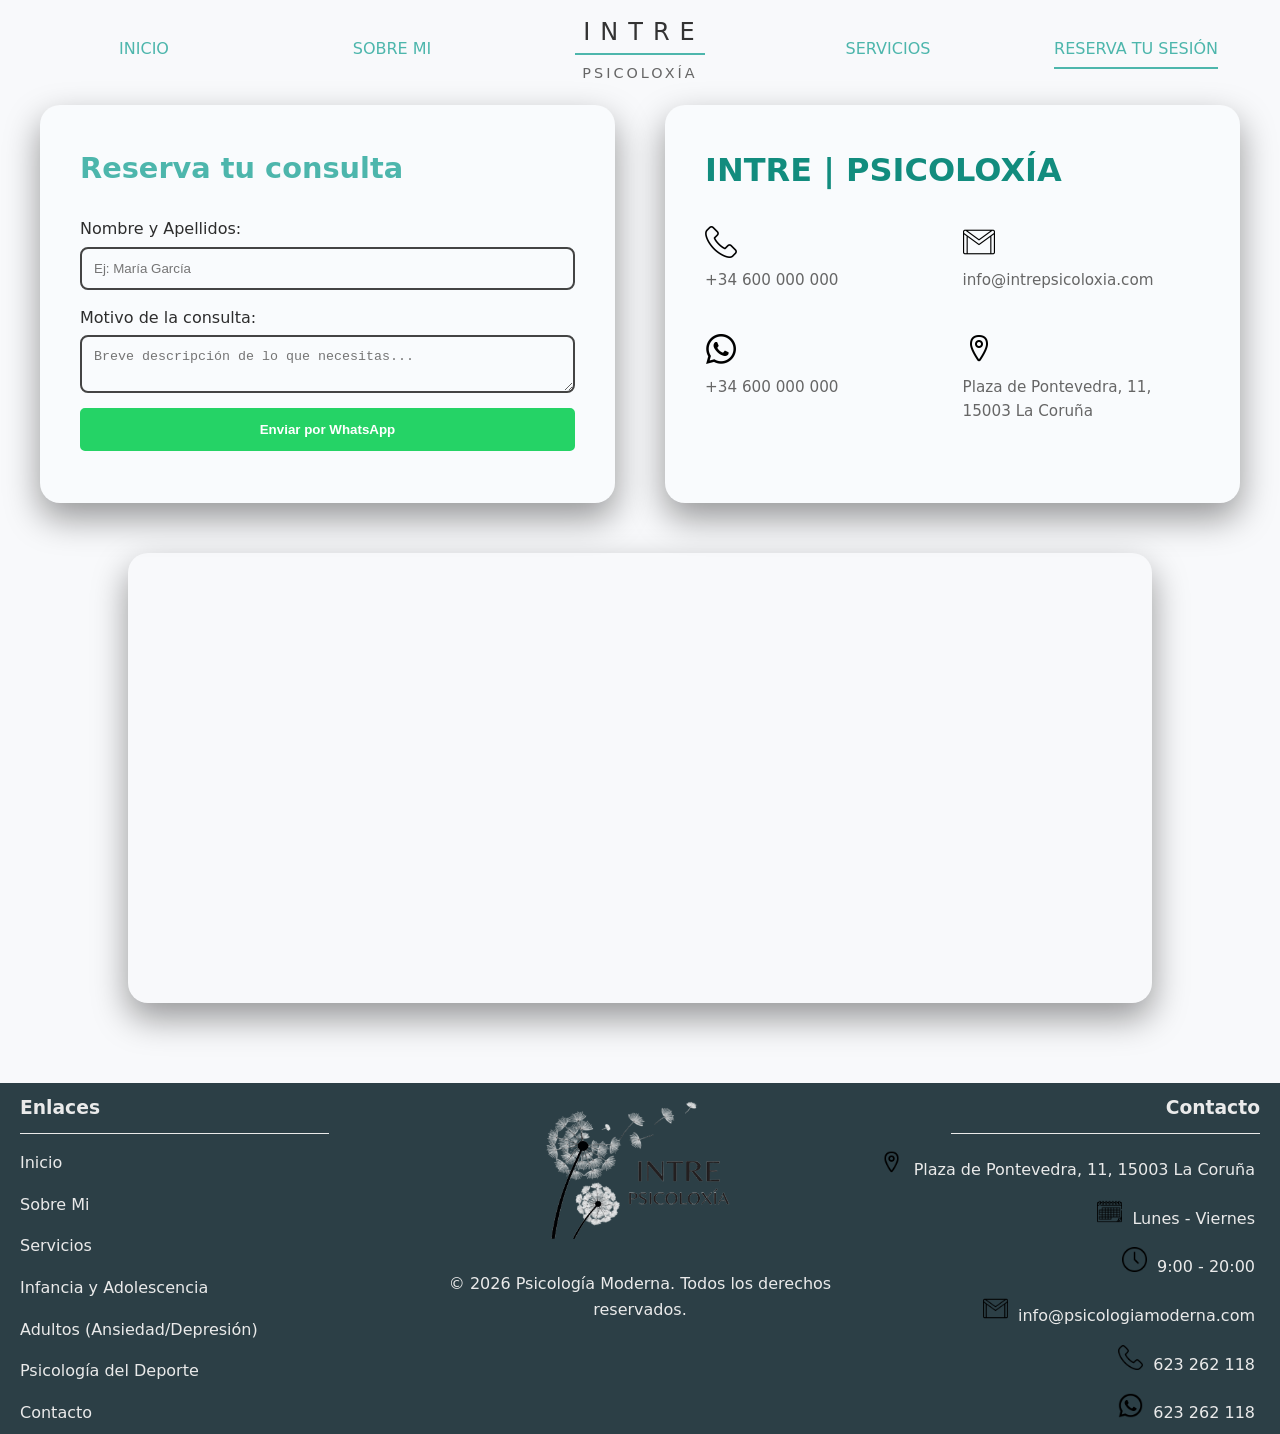
==== commit 04b0ae87: "0.4" ====
--- a/views/contacto.html
+++ b/views/contacto.html
@@ -98,7 +98,7 @@
       </ul>
     </div>
     <div class="logo-footer">
-      <a href="#"><img width="500" height="350" src="../assets/img/IntreLogo.png"></a>
+      <a href="#"><img width="250" height="175" src="../assets/img/IntreLogo.png"></a>
       <span>
         © 2026 Psicología Moderna. Todos los derechos reservados.
       </span>
--- a/estilos/estilos.css
+++ b/estilos/estilos.css
@@ -90,7 +90,6 @@
   top: auto;
   left: 50%;
   transform: translateX(-50%);
-  background-color: #fdf5eb;
   min-width: 200px;
   border-radius: 15px;
   box-shadow: 0 10px 25px rgba(0, 0, 0, 0.15);
@@ -157,8 +156,23 @@
   background: linear-gradient(135deg, #e3f2f1, #f8f9fb);
   padding: 6rem 2rem;
   text-align: center;
-}
-
+  display: flex;
+  align-items: center;
+  justify-content: space-between;
+}
+.hero-content {
+  margin: 0 auto;
+  flex: 1;
+}
+.hero-image {
+  flex: 1;
+}
+.hero-image img {
+  max-width: 100%;
+  height: auto;
+  border-radius: 20px;
+  box-shadow: 0 15px 35px rgba(0, 0, 0, 0.4);
+}
 .hero h1 {
   font-size: 2.5rem;
   font-weight: 600;
@@ -183,7 +197,7 @@
   border-radius: 50px;
   text-decoration: none;
   font-weight: 500;
-  transition: all 1.5s ease;
+  transition: all 0.7s ease;
 }
 
 .btn-primary {
@@ -227,6 +241,29 @@
   text-align: center;
   color: #555;
 }
+.about {
+  display: flex;
+  align-items: center;
+  justify-content: space-between;
+}
+.about-image {
+  flex: 1;
+  margin: 0 auto;
+  padding: 2rem;
+  text-align: center;
+}
+.about-image img {
+  max-width: 100%;
+  height: auto;
+  border-radius: 20px;
+  box-shadow: 0 15px 35px rgba(0, 0, 0, 0.4);
+  align-items: center;
+}
+.about .container {
+  flex: 1;
+  padding: 0 2rem;
+}
+
 
 
 /* ===== SERVICIOS ===== */
@@ -249,21 +286,95 @@
   box-shadow: 0 10px 25px rgba(0, 0, 0, 0.05);
   transition: all 0.3s ease;
   text-align: center;
-}
-
-.card h3 {
-  margin-bottom: 1rem;
-  font-weight: 600;
-}
-
-.card p {
-  color: #666;
-  font-size: 0.95rem;
-}
+  
+  /* Contenedor relativo para las capas */
+  position: relative;
+  overflow: hidden;
+  height: 250px; /* Altura fija para que el intercambio sea simétrico */
+  display: flex;
+  align-items: center;
+  justify-content: center;
+}
+
+/* Estilo común para ambas capas */
+.card-front, .card-back {
+  width: 100%;
+  padding: 2rem;
+  transition: all 0.4s ease-in-out;
+}
+
+/* Capa del Título (Visible por defecto) */
+.card-front {
+  opacity: 1;
+  transform: translateY(0);
+}
+
+/* Capa del Texto + Botón (Oculta abajo) */
+.card-back {
+  position: absolute;
+  opacity: 0;
+  transform: translateY(30px); /* Viene desde abajo */
+  pointer-events: none;
+}
+.card-back p {
+  margin-bottom: 10px;
+  line-height: 1.4;
+}
+
+/* --- EL EFECTO HOVER --- */
 
 .card:hover {
   transform: translateY(-5px);
-  box-shadow: 0 15px 35px rgba(0, 0, 0, 0.3);
+  box-shadow: 0 15px 35px rgba(0, 0, 0, 0.15);
+}
+
+/* El título sube y se desvanece */
+.card:hover .card-front {
+  opacity: 0;
+  transform: translateY(-30px);
+}
+
+/* La descripción sube y aparece */
+.card:hover .card-back {
+  opacity: 1;
+  transform: translateY(0);
+  pointer-events: auto;
+}
+
+/* Estilo del botón */
+.btn-arrow {
+  display: inline-flex;
+  align-items: center;
+  justify-content: center;
+  width: 35px;
+  height: 35px;
+  background-color: #4db6ac;
+  color: white;
+  border: 1px solid #4db6ac;
+  text-decoration: none;
+  border-radius: 40%; /* Lo hace circular */
+  font-size: 1rem;
+  transition: all 0.3s ease;
+  margin-top: 5px;
+  opacity: 1;
+  position: absolute;
+  bottom: 15px;
+  right: 15px;
+}
+.btn-arrow:hover {
+  background-color: white;
+  transform: scale(1.1);
+  color: #4db6ac;
+}
+.card:hover .card-front {
+  opacity: 0;
+  transform: translateY(-20px);
+}
+
+.card:hover .card-back {
+  opacity: 1;
+  transform: translateY(0);
+  pointer-events: auto;
 }
 
 /* ===== CONTACTO ===== */
@@ -501,4 +612,96 @@
   .info-grid-custom {
     grid-template-columns: 1fr; /* Una columna en pantallas pequeñas */
   }
+}
+/* ===== RESPONSIVE MÓVILES ===== */
+@media (max-width: 768px) {
+
+  /* NAVBAR */
+  .navBarlist {
+    flex-direction: column;
+    gap: 10px;
+    padding: 10px 0;
+  }
+
+  .navBarlist li {
+    width: 100%;
+  }
+
+  /* HERO */
+  .hero {
+    flex-direction: column;
+    text-align: center;
+    padding: 3rem 1rem;
+  }
+
+  .hero-content,
+  .hero-image {
+    width: 100%;
+  }
+
+  .hero h1 {
+    font-size: 1.8rem;
+  }
+
+  /* ABOUT */
+  .about {
+    flex-direction: column;
+  }
+
+  .about .container {
+    padding: 0;
+  }
+
+  /* CARDS (SERVICIOS) */
+  .card {
+    height: auto; /* evita problemas en móvil */
+    padding: 1.5rem;
+  }
+
+  .card-front,
+  .card-back {
+    position: static;
+    opacity: 1;
+    transform: none;
+    pointer-events: auto;
+  }
+
+  /* quitar efecto hover en móvil */
+  .card:hover .card-front,
+  .card:hover .card-back {
+    transform: none;
+    opacity: 1;
+  }
+
+  /* BOTONES */
+  .btn-primary,
+  .btn-secondary {
+    width: 100%;
+    text-align: center;
+    margin-bottom: 10px;
+  }
+
+  /* FOOTER */
+  footer {
+    flex-direction: column;
+    text-align: center;
+    gap: 20px;
+  }
+
+  .enlaces-footer,
+  .contacto-footer {
+    margin: 0;
+    text-align: center;
+  }
+
+  .span-contacto,
+  .enlaces-footer span {
+    margin: 10px auto;
+  }
+
+  /* MAPA */
+  .mapa-centrado {
+    width: 95%;
+    height: 300px;
+  }
 }
